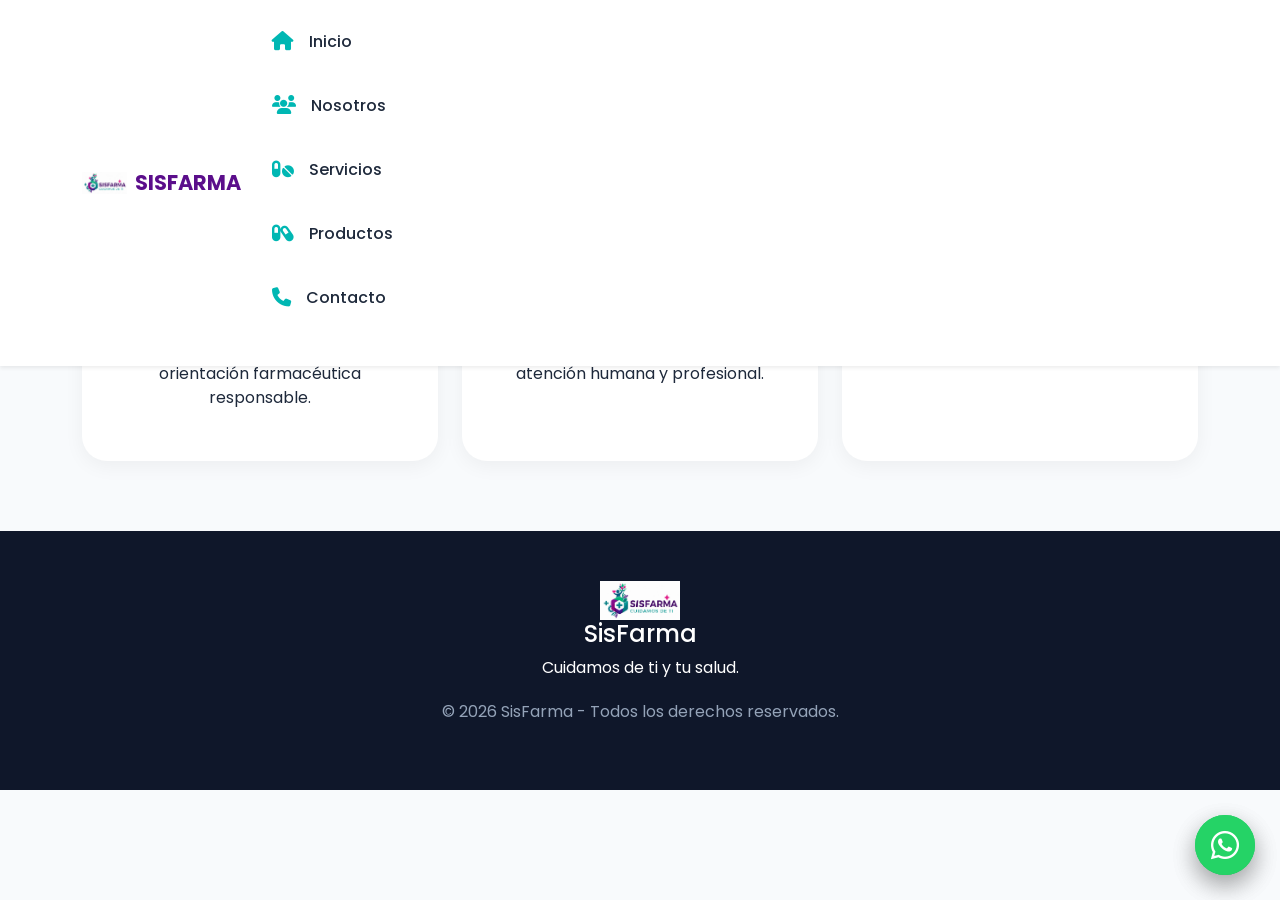
==== nosotros.html @ b2f4784a "cambio general" ====
<!DOCTYPE html>
<html lang="en">
<head>
    <meta charset="UTF-8">
    <meta name="viewport" content="width=device-width, initial-scale=1.0">

    <title>SisFarma | Cuidamos de ti</title>

    <!-- Bootstrap -->
    <link href="https://cdn.jsdelivr.net/npm/bootstrap@5.3.3/dist/css/bootstrap.min.css" rel="stylesheet">

    <!-- Font Awesome -->
    <link rel="stylesheet"
    href="https://cdnjs.cloudflare.com/ajax/libs/font-awesome/6.5.2/css/all.min.css">

    <!-- AOS -->
    <link href="https://unpkg.com/aos@2.3.4/dist/aos.css" rel="stylesheet">

    <!-- Google Fonts -->
    <link href="https://fonts.googleapis.com/css2?family=Poppins:wght@300;400;500;600;700&display=swap" rel="stylesheet">

    <!-- CSS -->
    <link rel="stylesheet" href="css/style.css">
</head>

<body>

    <!-- NAVBAR -->
<div id="navbar"></div>
    

  <!-- NOSOTROS -->
    <section id="nosotros"
             class="section-padding">

        <div class="container">

            <div class="section-title text-center">

                <h2>Nosotros</h2>

                <p>
                    Comprometidos con la salud y bienestar de nuestros pacientes.
                </p>

            </div>

            <div class="row g-4 mt-4">

                <!-- MISIÓN -->
                <div class="col-md-4">

                    <div class="info-card">

                        <i class="fas fa-heart"></i>

                        <h4>Misión</h4>

                        <p>
                            Brindar medicamentos seguros y orientación farmacéutica responsable.
                        </p>

                    </div>

                </div>

                <!-- VISIÓN -->
                <div class="col-md-4">

                    <div class="info-card">

                        <i class="fas fa-eye"></i>

                        <h4>Visión</h4>

                        <p>
                            Ser una farmacia reconocida por su atención humana y profesional.
                        </p>

                    </div>

                </div>

                <!-- VALORES -->
                <div class="col-md-4">

                    <div class="info-card">

                        <i class="fas fa-handshake"></i>

                        <h4>Valores</h4>

                        <p>
                            Salud, Integridad y Servicio.
                        </p>

                    </div>

                </div>

            </div>

        </div>

    </section>


  <!-- FOOTER -->
   <div id="footer"></div>
        <!-- WHATSAPP FLOTANTE -->
    <a href="https://wa.me/51987742986"
       class="whatsapp-float"
       target="_blank">

        <i class="fab fa-whatsapp"></i>

    </a>


    <!-- Bootstrap -->
    <script src="https://cdn.jsdelivr.net/npm/bootstrap@5.3.3/dist/js/bootstrap.bundle.min.js"></script>
    <script src="js/cel.js"></script>
    <script>

async function loadComponents(){

    const navbar = await fetch("components/navbar.html");
    const navbarData = await navbar.text();

    document.getElementById("navbar").innerHTML = navbarData;

    const footer = await fetch("components/footer.html");
    const footerData = await footer.text();

    document.getElementById("footer").innerHTML = footerData;
}

loadComponents();

</script>
     <!-- AOS -->
    <script src="https://unpkg.com/aos@2.3.4/dist/aos.js"></script>

    <script>
        AOS.init({
            duration: 1000,
            once: true
        });
    </script> 
</body>
</html>
---- css/style.css ----
*{
    margin: 0;
    padding: 0;
    box-sizing: border-box;
}

:root{
    --primary: #5B0E8B;
    --secondary: #00B7B3;
    --accent: #E91E8F;
    --light: #F8FAFC;
    --dark: #1E293B;
}

body{
    font-family: 'Poppins', sans-serif;
    background: var(--light);
    color: var(--dark);
    overflow-x: hidden;
}

/* NAVBAR */
.offcanvas{
    border-top-right-radius: 25px;
    border-bottom-right-radius: 25px;
}
.navbar{
    padding: 15px 0;
}

.navbar .container{
    display: flex;
    justify-content: space-between;
    align-items: center;
}

.navbar-brand{
    display: flex;
    align-items: center;
}

.navbar-brand img{
    width: 45px;
    height: auto;
}

.brand-text{
    margin-left: 8px;
    font-size: 1.3rem;
    font-weight: 700;
    color: var(--primary);
}

.nav-link{
    color: var(--dark);
    font-weight: 500;
    margin: 0 10px;
}

.nav-link:hover{
    color: var(--accent);
}

.navbar-toggler{
    border: none;
}

.navbar-toggler:focus{
    box-shadow: none;
}

.navbar-toggler i{
    color: var(--primary);
    font-size: 1.5rem;
}


/* ===== CARRUSEL MODERNO ===== */

#heroCarousel{

    margin-top: 120px;
    padding: 0 20px;

}

.carousel-item{

    text-align: center;

}

.carousel-img{

    width: 100%;
    max-height: 500px;

    object-fit: cover;

    border-radius: 30px;

    box-shadow: 0 10px 30px rgba(0,0,0,0.15);

}

/* CONTENIDO */

.carousel-content{

    margin-top: 25px;
    margin-bottom: 50px;

}

.carousel-content h1{

    font-size: 3rem;
    font-weight: 700;

    color: var(--primary);

}

.carousel-content p{

    font-size: 1.1rem;

    color: #666;

    margin: 15px 0 25px;

}

/* BOTÓN */

.btn-main{

    background: var(--accent);

    color: white;

    border-radius: 50px;

    padding: 12px 30px;

    border: none;

    transition: 0.3s;

}

.btn-main:hover{

    transform: translateY(-3px);

}

/* RESPONSIVE */

@media(max-width:768px){

    #heroCarousel{

        margin-top: 100px;
        padding: 0 15px;

    }

    .carousel-img{

        max-height: 250px;

        border-radius: 20px;

    }

    .carousel-content h1{

        font-size: 1.8rem;

    }

    .carousel-content p{

        font-size: 0.95rem;

    }

}
@keyframes fadeUp{

    from{

        opacity: 0;
        transform: translateY(20px);

    }

    to{

        opacity: 1;
        transform: translateY(0);

    }
}
/* HERO */

.hero-section{
    background:
    linear-gradient(
        rgba(91, 14, 139, 0.75),
        rgba(0, 183, 179, 0.75)
    );
    background-size: cover;
    background-position: center;
    background-repeat: no-repeat;

    color: white;
    padding-top: 120px;

    min-height: 100vh;

    display: flex;
    align-items: center;
}

.hero-title{
    font-size: 2.8rem;
    font-weight: 700;
    line-height: 1.2;
    margin-bottom: 20px;
}

.hero-text{
    font-size: 1.1rem;
    margin-bottom: 30px;
}

.hero-buttons{
    display: flex;
    flex-wrap: wrap;
    gap: 15px;
}

.hero-img{
    max-width: 90%;
}

/* BOTONES */

.btn-main{
    background: var(--accent);
    color: white;
    border: none;
    padding: 14px 28px;
    border-radius: 50px;
    font-weight: 600;
}

.btn-main:hover{
    background: white;
    color: var(--primary);
}

.btn-outline-custom{
    border: 2px solid white;
    color: white;
    padding: 14px 28px;
    border-radius: 50px;
    font-weight: 600;
}

.btn-outline-custom:hover{
    background: white;
    color: var(--primary);
}

/* SECCIONES */

.section-padding{
    padding: 70px 0;
}

.section-title h2{
    font-size: 2.5rem;
    font-weight: 700;
    color: var(--primary);
}

.section-title p{
    color: #64748B;
}

/* UBICACIÓN */

.location-section{
    margin-top: 50px;
}

.location-card{
    background: white;
    padding: 40px;
    border-radius: 25px;
    text-align: center;
    box-shadow: 0 10px 30px rgba(0,0,0,0.08);
}

.location-card i{
    font-size: 3rem;
    color: var(--accent);
    margin-bottom: 15px;
}

/* CARDS */

.info-card,
.service-card,
.product-card{
    background: white;
    padding: 35px;
    border-radius: 25px;
    text-align: center;
    height: 100%;
    transition: 0.4s;
    box-shadow: 0 5px 20px rgba(0,0,0,0.05);
}

.info-card:hover,
.service-card:hover,
.product-card:hover{
    transform: translateY(-10px);
}

.info-card i,
.service-card i,
.product-card i{
    font-size: 3rem;
    color: var(--secondary);
    margin-bottom: 20px;
}

.services-section{
    background: #EEF7F7;
}
/* OFFCANVAS */

.offcanvas{
    width: 280px;
    background: white;
}

.offcanvas-header{
    border-bottom: 1px solid #eee;
    padding: 20px;
}

.offcanvas-title{
    color: var(--primary);
    font-weight: 700;
}

.mobile-menu{
    list-style: none;
    padding: 0;
}

.mobile-menu li{
    margin-bottom: 10px;
}

.mobile-menu a{
    display: flex;
    align-items: center;
    gap: 15px;

    padding: 15px;
    border-radius: 15px;

    text-decoration: none;

    color: var(--dark);
    font-weight: 500;

    transition: 0.3s;
}

.mobile-menu a:hover{
    background: #F3F4F6;
    color: var(--accent);
}

.mobile-menu i{
    font-size: 1.2rem;
    color: var(--secondary);
}
/* PRODUCTOS */

.available{
    display: inline-block;
    background: #D1FAE5;
    color: #047857;
    padding: 8px 15px;
    border-radius: 50px;
    margin-top: 10px;
    font-size: 0.9rem;
    font-weight: 600;
}

/* CONTACTO */

.contact-info{
    background: white;
    padding: 40px;
    border-radius: 25px;
    box-shadow: 0 10px 30px rgba(0,0,0,0.08);
}

.contact-info h4{
    color: var(--primary);
    margin-bottom: 20px;
}

.contact-info i{
    color: var(--accent);
    margin-right: 10px;
}

/* FOOTER */

.footer{
    background: #0F172A;
    color: white;
    padding: 50px 0;
}

.copy{
    color: #94A3B8;
    margin-top: 20px;
}

/* WHATSAPP */

.whatsapp-float{
    position: fixed;
    width: 60px;
    height: 60px;
    bottom: 25px;
    right: 25px;
    background: #25D366;
    color: white;
    border-radius: 50%;
    display: flex;
    justify-content: center;
    align-items: center;
    font-size: 2rem;
    text-decoration: none;
    z-index: 999;
    box-shadow: 0 10px 25px rgba(0,0,0,0.2);
}

.whatsapp-float:hover{
    transform: scale(1.1);
    color: white;
}

/* RESPONSIVE */

@media(max-width:991px){

    .hero-section{
        text-align: center;
    }

    .hero-title{
        font-size: 2rem;
    }

    .hero-buttons{
        justify-content: center;
    }

    .hero-img{
        margin-top: 40px;
    }
}

@media(max-width:768px){

    .brand-text{
        display: none;
    }

    .hero-title{
        font-size: 1.9rem;
    }

    .btn-main,
    .btn-outline-custom{
        width: 100%;
    }

    .contact-info{
        margin-bottom: 30px;
    }
  
}
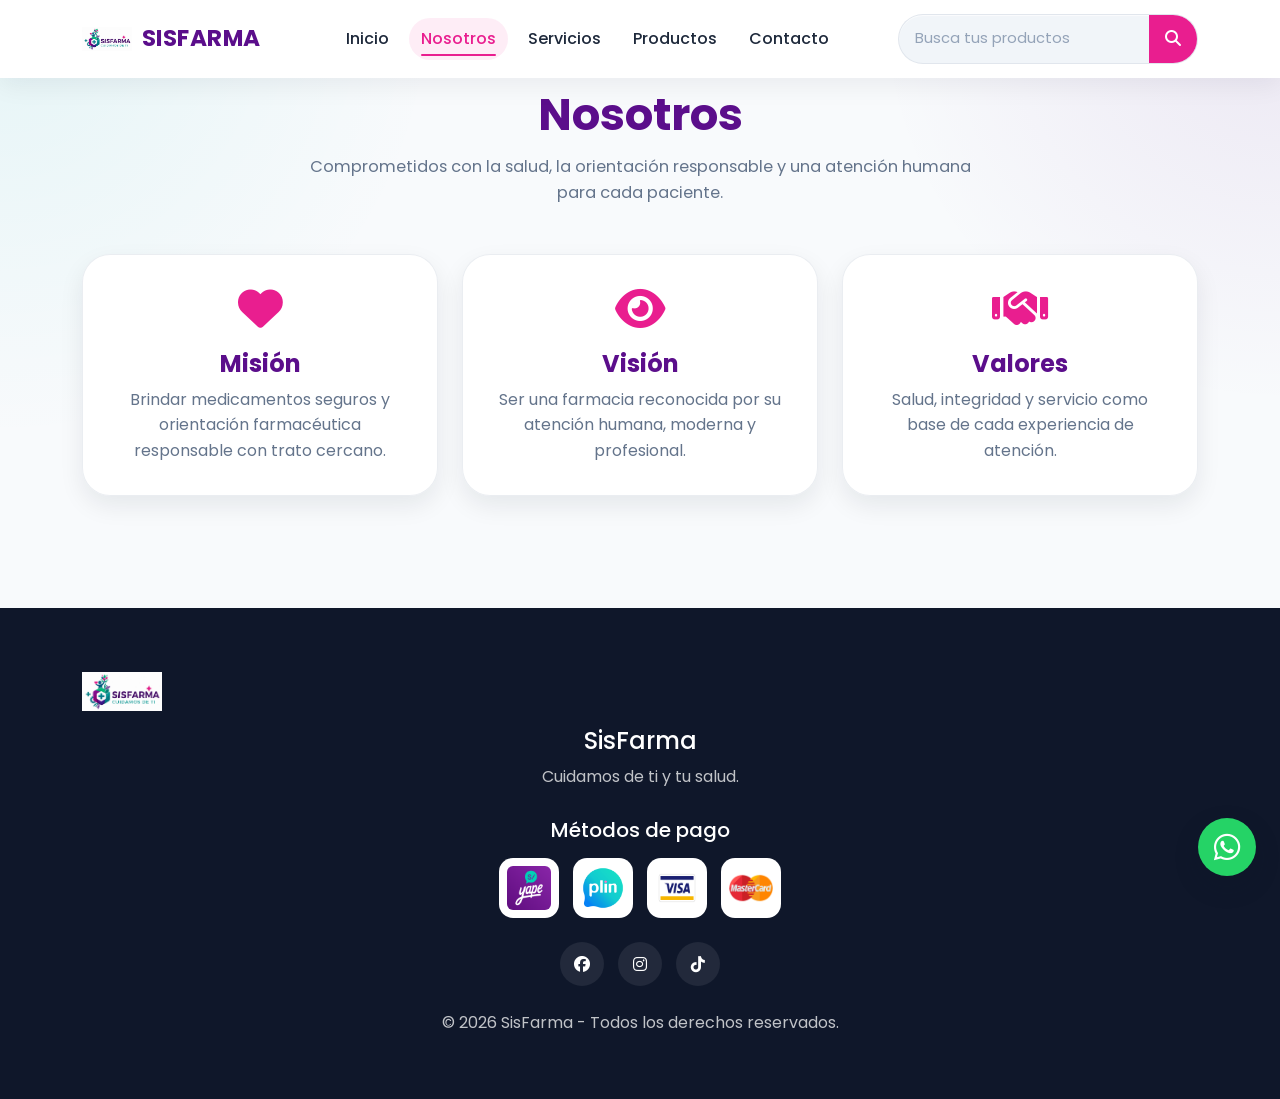
==== commit ccbeaff2: "cambios genererales" ====
--- a/nosotros.html
+++ b/nosotros.html
@@ -1,151 +1,74 @@
 <!DOCTYPE html>
-<html lang="en">
+<html lang="es">
+
 <head>
     <meta charset="UTF-8">
     <meta name="viewport" content="width=device-width, initial-scale=1.0">
+    <meta name="description" content="Conoce la misión, visión y valores de SisFarma y nuestro compromiso con la salud y el bienestar.">
+    <title>SisFarma | Nosotros</title>
 
-    <title>SisFarma | Cuidamos de ti</title>
-
-    <!-- Bootstrap -->
     <link href="https://cdn.jsdelivr.net/npm/bootstrap@5.3.3/dist/css/bootstrap.min.css" rel="stylesheet">
-
-    <!-- Font Awesome -->
-    <link rel="stylesheet"
-    href="https://cdnjs.cloudflare.com/ajax/libs/font-awesome/6.5.2/css/all.min.css">
-
-    <!-- AOS -->
+    <link rel="stylesheet" href="https://cdnjs.cloudflare.com/ajax/libs/font-awesome/6.5.2/css/all.min.css">
     <link href="https://unpkg.com/aos@2.3.4/dist/aos.css" rel="stylesheet">
-
-    <!-- Google Fonts -->
     <link href="https://fonts.googleapis.com/css2?family=Poppins:wght@300;400;500;600;700&display=swap" rel="stylesheet">
-
-    <!-- CSS -->
     <link rel="stylesheet" href="css/style.css">
 </head>
 
 <body>
+    <div id="navbar"></div>
 
-    <!-- NAVBAR -->
-<div id="navbar"></div>
-    
+    <main>
+        <section id="nosotros" class="section-padding">
+            <div class="container">
+                <div class="section-title text-center" data-aos="fade-up">
+                    <h2>Nosotros</h2>
+                    <p>Comprometidos con la salud, la orientación responsable y una atención humana para cada paciente.</p>
+                </div>
 
-  <!-- NOSOTROS -->
-    <section id="nosotros"
-             class="section-padding">
-
-        <div class="container">
-
-            <div class="section-title text-center">
-
-                <h2>Nosotros</h2>
-
-                <p>
-                    Comprometidos con la salud y bienestar de nuestros pacientes.
-                </p>
-
-            </div>
-
-            <div class="row g-4 mt-4">
-
-                <!-- MISIÓN -->
-                <div class="col-md-4">
-
-                    <div class="info-card">
-
-                        <i class="fas fa-heart"></i>
-
-                        <h4>Misión</h4>
-
-                        <p>
-                            Brindar medicamentos seguros y orientación farmacéutica responsable.
-                        </p>
-
+                <div class="row g-4 mt-4">
+                    <div class="col-md-4" data-aos="zoom-in">
+                        <div class="info-card">
+                            <i class="fas fa-heart"></i>
+                            <h4>Misión</h4>
+                            <p>Brindar medicamentos seguros y orientación farmacéutica responsable con trato cercano.</p>
+                        </div>
                     </div>
 
-                </div>
-
-                <!-- VISIÓN -->
-                <div class="col-md-4">
-
-                    <div class="info-card">
-
-                        <i class="fas fa-eye"></i>
-
-                        <h4>Visión</h4>
-
-                        <p>
-                            Ser una farmacia reconocida por su atención humana y profesional.
-                        </p>
-
+                    <div class="col-md-4" data-aos="zoom-in" data-aos-delay="100">
+                        <div class="info-card">
+                            <i class="fas fa-eye"></i>
+                            <h4>Visión</h4>
+                            <p>Ser una farmacia reconocida por su atención humana, moderna y profesional.</p>
+                        </div>
                     </div>
 
+                    <div class="col-md-4" data-aos="zoom-in" data-aos-delay="200">
+                        <div class="info-card">
+                            <i class="fas fa-handshake"></i>
+                            <h4>Valores</h4>
+                            <p>Salud, integridad y servicio como base de cada experiencia de atención.</p>
+                        </div>
+                    </div>
                 </div>
+            </div>
+        </section>
+    </main>
 
-                <!-- VALORES -->
-                <div class="col-md-4">
+    <div id="footer"></div>
 
-                    <div class="info-card">
-
-                        <i class="fas fa-handshake"></i>
-
-                        <h4>Valores</h4>
-
-                        <p>
-                            Salud, Integridad y Servicio.
-                        </p>
-
-                    </div>
-
-                </div>
-
-            </div>
-
-        </div>
-
-    </section>
-
-
-  <!-- FOOTER -->
-   <div id="footer"></div>
-        <!-- WHATSAPP FLOTANTE -->
-    <a href="https://wa.me/51987742986"
-       class="whatsapp-float"
-       target="_blank">
-
+    <a href="https://wa.me/51987742986" class="whatsapp-float" target="_blank" rel="noopener noreferrer" aria-label="Contactar por WhatsApp">
         <i class="fab fa-whatsapp"></i>
-
     </a>
 
-
-    <!-- Bootstrap -->
     <script src="https://cdn.jsdelivr.net/npm/bootstrap@5.3.3/dist/js/bootstrap.bundle.min.js"></script>
     <script src="js/cel.js"></script>
-    <script>
-
-async function loadComponents(){
-
-    const navbar = await fetch("components/navbar.html");
-    const navbarData = await navbar.text();
-
-    document.getElementById("navbar").innerHTML = navbarData;
-
-    const footer = await fetch("components/footer.html");
-    const footerData = await footer.text();
-
-    document.getElementById("footer").innerHTML = footerData;
-}
-
-loadComponents();
-
-</script>
-     <!-- AOS -->
     <script src="https://unpkg.com/aos@2.3.4/dist/aos.js"></script>
-
     <script>
         AOS.init({
-            duration: 1000,
+            duration: 900,
             once: true
         });
-    </script> 
+    </script>
 </body>
-</html>+
+</html>
--- a/css/style.css
+++ b/css/style.css
@@ -1,506 +1,1009 @@
-*{
-    margin: 0;
-    padding: 0;
-    box-sizing: border-box;
-}
-
-:root{
-    --primary: #5B0E8B;
-    --secondary: #00B7B3;
-    --accent: #E91E8F;
-    --light: #F8FAFC;
-    --dark: #1E293B;
-}
-
-body{
-    font-family: 'Poppins', sans-serif;
-    background: var(--light);
-    color: var(--dark);
-    overflow-x: hidden;
-}
-
-/* NAVBAR */
-.offcanvas{
-    border-top-right-radius: 25px;
-    border-bottom-right-radius: 25px;
-}
-.navbar{
-    padding: 15px 0;
-}
-
-.navbar .container{
-    display: flex;
-    justify-content: space-between;
-    align-items: center;
-}
-
-.navbar-brand{
-    display: flex;
-    align-items: center;
-}
-
-.navbar-brand img{
-    width: 45px;
-    height: auto;
-}
-
-.brand-text{
-    margin-left: 8px;
-    font-size: 1.3rem;
-    font-weight: 700;
-    color: var(--primary);
-}
-
-.nav-link{
-    color: var(--dark);
-    font-weight: 500;
-    margin: 0 10px;
-}
-
-.nav-link:hover{
-    color: var(--accent);
-}
-
-.navbar-toggler{
-    border: none;
-}
-
-.navbar-toggler:focus{
-    box-shadow: none;
-}
-
-.navbar-toggler i{
-    color: var(--primary);
-    font-size: 1.5rem;
-}
-
-
-/* ===== CARRUSEL MODERNO ===== */
-
-#heroCarousel{
-
-    margin-top: 120px;
-    padding: 0 20px;
-
-}
-
-.carousel-item{
-
-    text-align: center;
-
-}
-
-.carousel-img{
-
-    width: 100%;
-    max-height: 500px;
-
-    object-fit: cover;
-
-    border-radius: 30px;
-
-    box-shadow: 0 10px 30px rgba(0,0,0,0.15);
-
-}
-
-/* CONTENIDO */
-
-.carousel-content{
-
-    margin-top: 25px;
-    margin-bottom: 50px;
-
-}
-
-.carousel-content h1{
-
-    font-size: 3rem;
-    font-weight: 700;
-
-    color: var(--primary);
-
-}
-
-.carousel-content p{
-
-    font-size: 1.1rem;
-
-    color: #666;
-
-    margin: 15px 0 25px;
-
-}
-
-/* BOTÓN */
-
-.btn-main{
-
-    background: var(--accent);
-
-    color: white;
-
-    border-radius: 50px;
-
-    padding: 12px 30px;
-
-    border: none;
-
-    transition: 0.3s;
-
-}
-
-.btn-main:hover{
-
-    transform: translateY(-3px);
-
-}
-
-/* RESPONSIVE */
-
-@media(max-width:768px){
-
-    #heroCarousel{
-
-        margin-top: 100px;
-        padding: 0 15px;
-
-    }
-
-    .carousel-img{
-
-        max-height: 250px;
-
-        border-radius: 20px;
-
-    }
-
-    .carousel-content h1{
-
-        font-size: 1.8rem;
-
-    }
-
-    .carousel-content p{
-
-        font-size: 0.95rem;
-
-    }
-
-}
-@keyframes fadeUp{
-
-    from{
-
-        opacity: 0;
-        transform: translateY(20px);
-
-    }
-
-    to{
-
-        opacity: 1;
-        transform: translateY(0);
-
-    }
-}
-/* HERO */
-
-.hero-section{
-    background:
-    linear-gradient(
-        rgba(91, 14, 139, 0.75),
-        rgba(0, 183, 179, 0.75)
-    );
-    background-size: cover;
-    background-position: center;
-    background-repeat: no-repeat;
-
-    color: white;
-    padding-top: 120px;
-
-    min-height: 100vh;
-
-    display: flex;
-    align-items: center;
-}
-
-.hero-title{
-    font-size: 2.8rem;
-    font-weight: 700;
-    line-height: 1.2;
-    margin-bottom: 20px;
-}
-
-.hero-text{
-    font-size: 1.1rem;
-    margin-bottom: 30px;
-}
-
-.hero-buttons{
-    display: flex;
-    flex-wrap: wrap;
-    gap: 15px;
-}
-
-.hero-img{
-    max-width: 90%;
-}
-
-/* BOTONES */
-
-.btn-main{
-    background: var(--accent);
-    color: white;
-    border: none;
-    padding: 14px 28px;
-    border-radius: 50px;
-    font-weight: 600;
-}
-
-.btn-main:hover{
-    background: white;
-    color: var(--primary);
-}
-
-.btn-outline-custom{
-    border: 2px solid white;
-    color: white;
-    padding: 14px 28px;
-    border-radius: 50px;
-    font-weight: 600;
-}
-
-.btn-outline-custom:hover{
-    background: white;
-    color: var(--primary);
-}
-
-/* SECCIONES */
-
-.section-padding{
-    padding: 70px 0;
-}
-
-.section-title h2{
-    font-size: 2.5rem;
-    font-weight: 700;
-    color: var(--primary);
-}
-
-.section-title p{
-    color: #64748B;
-}
-
-/* UBICACIÓN */
-
-.location-section{
-    margin-top: 50px;
-}
-
-.location-card{
-    background: white;
-    padding: 40px;
-    border-radius: 25px;
-    text-align: center;
-    box-shadow: 0 10px 30px rgba(0,0,0,0.08);
-}
-
-.location-card i{
-    font-size: 3rem;
-    color: var(--accent);
-    margin-bottom: 15px;
-}
-
-/* CARDS */
-
+* {
+  margin: 0;
+  padding: 0;
+  box-sizing: border-box;
+}
+
+:root {
+  --primary: #5b0e8b;
+  --secondary: #00b7b3;
+  --accent: #e91e8f;
+  --light: #f8fafc;
+  --dark: #1e293b;
+  --white: #ffffff;
+  --muted: #64748b;
+  --border-soft: rgba(148, 163, 184, 0.2);
+  --shadow-sm: 0 10px 24px rgba(15, 23, 42, 0.08);
+  --shadow-md: 0 16px 40px rgba(15, 23, 42, 0.12);
+  --shadow-accent: 0 18px 38px rgba(233, 30, 143, 0.18);
+  --radius-lg: 28px;
+  --radius-md: 22px;
+  --radius-sm: 16px;
+}
+
+html {
+  scroll-behavior: smooth;
+}
+
+body {
+  font-family: "Poppins", sans-serif;
+  background:
+    radial-gradient(circle at top left, rgba(0, 183, 179, 0.08), transparent 26%),
+    radial-gradient(circle at top right, rgba(91, 14, 139, 0.08), transparent 24%),
+    var(--light);
+  color: var(--dark);
+  line-height: 1.6;
+  overflow-x: hidden;
+}
+
+img {
+  max-width: 100%;
+  display: block;
+}
+
+a {
+  text-decoration: none;
+}
+
+button,
+input,
+textarea,
+select {
+  font: inherit;
+}
+
+button:focus-visible,
+a:focus-visible,
+input:focus-visible {
+  outline: 3px solid rgba(0, 183, 179, 0.35);
+  outline-offset: 3px;
+}
+
+.section-padding {
+  padding: 88px 0;
+}
+
+.section-title {
+  max-width: 680px;
+  margin: 0 auto;
+}
+
+.section-title h2 {
+  font-size: clamp(2rem, 4vw, 2.8rem);
+  font-weight: 700;
+  color: var(--primary);
+  margin-bottom: 12px;
+}
+
+.section-title p {
+  color: var(--muted);
+  font-size: 1.02rem;
+}
+
+.bg-light {
+  background: rgba(255, 255, 255, 0.7) !important;
+}
+
+/* Loader */
+
+#loader {
+  position: fixed;
+  inset: 0;
+  background: var(--white);
+  z-index: 99999;
+  display: flex;
+  justify-content: center;
+  align-items: center;
+  transition: opacity 0.5s ease;
+}
+
+.loader-content {
+  text-align: center;
+}
+
+.loader-content img {
+  width: 120px;
+  animation: pulse 1.5s infinite;
+}
+
+.loader-content h3 {
+  margin-top: 20px;
+  color: var(--primary);
+  font-size: 1.15rem;
+}
+
+@keyframes pulse {
+  0% {
+    transform: scale(1);
+  }
+
+  50% {
+    transform: scale(1.08);
+  }
+
+  100% {
+    transform: scale(1);
+  }
+}
+
+/* Navbar */
+
+.navbar {
+  padding: 14px 0;
+  background: rgba(255, 255, 255, 0.95);
+  backdrop-filter: blur(10px);
+  box-shadow: 0 8px 24px rgba(15, 23, 42, 0.06) !important;
+}
+
+.navbar .container {
+  display: flex;
+  align-items: center;
+  justify-content: space-between;
+  gap: 18px;
+}
+
+.navbar-brand {
+  display: flex;
+  align-items: center;
+  gap: 10px;
+}
+
+.navbar-brand img {
+  width: 50px;
+  height: auto;
+}
+
+.brand-text {
+  font-size: 1.45rem;
+  font-weight: 700;
+  color: var(--primary);
+  letter-spacing: 0.02em;
+}
+
+.navbar-nav {
+  display: flex;
+  align-items: center;
+  gap: 8px;
+}
+
+.nav-link {
+  color: var(--dark) !important;
+  font-weight: 500;
+  position: relative;
+  padding: 8px 12px !important;
+  border-radius: 999px;
+  transition: color 0.25s ease, background-color 0.25s ease, transform 0.25s ease;
+}
+
+.nav-link:hover,
+.nav-link.is-active {
+  color: var(--accent) !important;
+  background: rgba(233, 30, 143, 0.08);
+}
+
+.nav-link::after {
+  content: "";
+  position: absolute;
+  left: 12px;
+  right: 12px;
+  bottom: 4px;
+  height: 2px;
+  border-radius: 999px;
+  background: var(--accent);
+  transform: scaleX(0);
+  transform-origin: center;
+  transition: transform 0.25s ease;
+}
+
+.nav-link:hover::after,
+.nav-link.is-active::after {
+  transform: scaleX(1);
+}
+
+.search-navbar {
+  display: flex;
+  align-items: center;
+  background: #f1f5f9;
+  border: 1px solid rgba(148, 163, 184, 0.18);
+  border-radius: 999px;
+  overflow: hidden;
+  margin-left: auto;
+  width: min(100%, 300px);
+  box-shadow: inset 0 1px 1px rgba(255, 255, 255, 0.7);
+}
+
+.search-navbar-mobile {
+  width: 100%;
+  max-width: 100%;
+  margin: 0 0 20px;
+}
+
+.search-navbar input {
+  border: none;
+  background: transparent;
+  padding: 11px 16px;
+  width: 100%;
+  outline: none;
+  font-size: 0.92rem;
+  color: var(--dark);
+}
+
+.search-navbar input::placeholder {
+  color: #94a3b8;
+}
+
+.search-navbar button {
+  border: none;
+  background: var(--accent);
+  color: var(--white);
+  padding: 11px 16px;
+  cursor: pointer;
+  transition: filter 0.25s ease;
+}
+
+.search-navbar button:hover {
+  filter: brightness(0.95);
+}
+
+.navbar-toggler {
+  border: none;
+  font-size: 28px;
+  padding: 4px 6px;
+}
+
+.navbar-toggler:focus {
+  box-shadow: none;
+}
+
+.navbar-toggler i {
+  color: var(--primary);
+}
+
+.offcanvas {
+  width: 290px;
+  border-top-right-radius: var(--radius-md);
+  border-bottom-right-radius: var(--radius-md);
+  border: none;
+}
+
+.offcanvas-header {
+  border-bottom: 1px solid rgba(148, 163, 184, 0.18);
+  padding: 20px;
+}
+
+.offcanvas-body {
+  padding: 20px;
+}
+
+.offcanvas-title {
+  color: var(--primary);
+  font-weight: 700;
+}
+
+.mobile-menu {
+  list-style: none;
+  padding: 0;
+  margin: 0;
+}
+
+.mobile-menu li + li {
+  margin-top: 10px;
+}
+
+.mobile-menu a {
+  display: flex;
+  align-items: center;
+  gap: 14px;
+  padding: 14px 16px;
+  border-radius: var(--radius-sm);
+  color: var(--dark);
+  font-weight: 500;
+  transition: transform 0.25s ease, background-color 0.25s ease, color 0.25s ease;
+}
+
+.mobile-menu a:hover,
+.mobile-menu a.is-active {
+  background: rgba(233, 30, 143, 0.08);
+  color: var(--accent);
+  transform: translateX(4px);
+}
+
+.mobile-menu i {
+  color: var(--secondary);
+  font-size: 20px;
+}
+
+/* Buttons */
+
+.btn-main,
+.btn-outline-custom {
+  display: inline-flex;
+  align-items: center;
+  justify-content: center;
+  gap: 10px;
+  min-height: 52px;
+  padding: 14px 30px;
+  border-radius: 999px;
+  font-weight: 600;
+  transition: transform 0.25s ease, box-shadow 0.25s ease, background-color 0.25s ease, color 0.25s ease;
+}
+
+.btn-main {
+  background: var(--accent);
+  color: var(--white);
+  border: none;
+  box-shadow: 0 12px 26px rgba(233, 30, 143, 0.28);
+}
+
+.btn-main:hover {
+  transform: translateY(-2px);
+  color: var(--white);
+  box-shadow: 0 16px 30px rgba(233, 30, 143, 0.32);
+}
+
+.btn-outline-custom {
+  border: 2px solid var(--white);
+  color: var(--white);
+}
+
+.btn-outline-custom:hover {
+  background: var(--white);
+  color: var(--primary);
+}
+
+/* Hero / Carousel */
+
+#heroCarousel {
+  margin-top: 116px;
+  padding: 0 20px;
+}
+
+.carousel-item {
+  text-align: center;
+}
+
+.carousel-img {
+  width: 100%;
+  min-height: 360px;
+  max-height: 540px;
+  object-fit: cover;
+  border-radius: 34px;
+  box-shadow: var(--shadow-md);
+}
+
+.carousel-content {
+  max-width: 760px;
+  margin: 28px auto 54px;
+  padding: 0 16px;
+}
+
+.carousel-content h1 {
+  font-size: clamp(2rem, 5vw, 3.25rem);
+  font-weight: 700;
+  color: var(--primary);
+  line-height: 1.15;
+  margin-bottom: 14px;
+}
+
+.carousel-content p {
+  font-size: 1.05rem;
+  color: var(--muted);
+  margin: 0 auto;
+}
+
+.carousel-indicators [data-bs-target] {
+  width: 12px;
+  height: 12px;
+  border-radius: 50%;
+  margin: 0 6px;
+}
+
+.carousel-control-prev,
+.carousel-control-next {
+  width: 8%;
+}
+
+/* Sections */
+
+.promo-section {
+  background: rgba(255, 255, 255, 0.72);
+}
+
+.services-section {
+  background: rgba(255, 255, 255, 0.55);
+}
+
+.stats-section,
+.cta-box {
+  background: linear-gradient(135deg, var(--primary), var(--secondary));
+}
+
+.stats-section {
+  padding: 84px 0;
+  color: var(--white);
+}
+
+.stats-section h2 {
+  font-size: clamp(2rem, 5vw, 3rem);
+  font-weight: 700;
+  margin-bottom: 8px;
+}
+
+.stats-section p {
+  margin-bottom: 0;
+  color: rgba(255, 255, 255, 0.88);
+}
+
+.location-section {
+  margin-top: 24px;
+}
+
+.location-card,
+.contact-info,
+.promo-card,
 .info-card,
 .service-card,
-.product-card{
-    background: white;
-    padding: 35px;
-    border-radius: 25px;
-    text-align: center;
-    height: 100%;
-    transition: 0.4s;
-    box-shadow: 0 5px 20px rgba(0,0,0,0.05);
-}
-
+.product-card {
+  background: rgba(255, 255, 255, 0.94);
+  border: 1px solid var(--border-soft);
+  border-radius: var(--radius-lg);
+  box-shadow: var(--shadow-sm);
+}
+
+.promo-card,
+.info-card,
+.service-card,
+.product-card {
+  padding: 32px 28px;
+  text-align: center;
+  height: 100%;
+  transition: transform 0.3s ease, box-shadow 0.3s ease, border-color 0.3s ease;
+}
+
+.promo-card:hover,
 .info-card:hover,
 .service-card:hover,
-.product-card:hover{
-    transform: translateY(-10px);
-}
-
+.product-card:hover {
+  transform: translateY(-8px);
+  box-shadow: var(--shadow-accent);
+  border-color: rgba(233, 30, 143, 0.18);
+}
+
+.promo-card i,
 .info-card i,
 .service-card i,
-.product-card i{
-    font-size: 3rem;
-    color: var(--secondary);
-    margin-bottom: 20px;
-}
-
-.services-section{
-    background: #EEF7F7;
-}
-/* OFFCANVAS */
-
-.offcanvas{
-    width: 280px;
-    background: white;
-}
-
-.offcanvas-header{
-    border-bottom: 1px solid #eee;
-    padding: 20px;
-}
-
-.offcanvas-title{
-    color: var(--primary);
-    font-weight: 700;
-}
-
-.mobile-menu{
-    list-style: none;
-    padding: 0;
-}
-
-.mobile-menu li{
-    margin-bottom: 10px;
-}
-
-.mobile-menu a{
-    display: flex;
-    align-items: center;
-    gap: 15px;
-
-    padding: 15px;
-    border-radius: 15px;
-
-    text-decoration: none;
-
-    color: var(--dark);
-    font-weight: 500;
-
-    transition: 0.3s;
-}
-
-.mobile-menu a:hover{
-    background: #F3F4F6;
-    color: var(--accent);
-}
-
-.mobile-menu i{
-    font-size: 1.2rem;
-    color: var(--secondary);
-}
-/* PRODUCTOS */
-
-.available{
-    display: inline-block;
-    background: #D1FAE5;
-    color: #047857;
-    padding: 8px 15px;
-    border-radius: 50px;
-    margin-top: 10px;
+.product-card i,
+.location-card i {
+  font-size: 2.8rem;
+  color: var(--accent);
+  margin-bottom: 18px;
+}
+
+.promo-card h4,
+.info-card h4,
+.service-card h4,
+.location-card h3,
+.contact-info h4 {
+  color: var(--primary);
+  font-weight: 700;
+}
+
+.promo-card p,
+.info-card p,
+.service-card p,
+.location-card p,
+.contact-info p {
+  color: var(--muted);
+  margin-bottom: 0;
+}
+
+.location-card {
+  padding: 42px 36px;
+  text-align: center;
+}
+
+.service-preview-card {
+  background: rgba(255, 255, 255, 0.94);
+  border: 1px solid var(--border-soft);
+  border-radius: var(--radius-lg);
+  padding: 18px;
+  box-shadow: var(--shadow-sm);
+  transition: transform 0.3s ease, box-shadow 0.3s ease;
+  height: 100%;
+}
+
+.service-preview-card:hover {
+  transform: translateY(-8px);
+  box-shadow: var(--shadow-accent);
+}
+
+.service-preview-card img {
+  width: 100%;
+  height: 250px;
+  object-fit: cover;
+  border-radius: 22px;
+  margin-bottom: 18px;
+}
+
+.service-preview-card h4 {
+  color: var(--primary);
+  font-size: 1.15rem;
+  font-weight: 600;
+  margin-bottom: 0;
+}
+
+.product-card img {
+  margin-inline: auto;
+}
+
+.price {
+  font-size: 1.5rem;
+  font-weight: 700;
+  color: var(--accent);
+}
+
+.available {
+  display: inline-flex;
+  align-items: center;
+  gap: 8px;
+  background: #d1fae5;
+  color: #047857;
+  padding: 8px 15px;
+  border-radius: 999px;
+  margin-top: 12px;
+  font-size: 0.9rem;
+  font-weight: 600;
+}
+
+.contact-info {
+  padding: 40px 34px;
+}
+
+.contact-info p + p {
+  margin-top: 14px;
+}
+
+.contact-info i {
+  color: var(--accent);
+  margin-right: 10px;
+}
+
+.cta-section {
+  padding: 88px 0;
+}
+
+.cta-box {
+  padding: 62px 28px;
+  border-radius: 34px;
+  text-align: center;
+  color: var(--white);
+  box-shadow: var(--shadow-md);
+}
+
+.cta-box h2 {
+  font-size: clamp(2rem, 4vw, 2.8rem);
+  margin-bottom: 14px;
+}
+
+.cta-box p {
+  margin-bottom: 26px;
+  color: rgba(255, 255, 255, 0.9);
+}
+
+/* Footer */
+
+.footer {
+  background: #0f172a;
+  color: var(--white);
+  padding: 64px 0 48px;
+  margin-top: 24px;
+}
+
+.footer h4 {
+  margin-top: 16px;
+  margin-bottom: 8px;
+}
+
+.footer p {
+  color: rgba(255, 255, 255, 0.74);
+}
+
+.payments {
+  margin-top: 28px;
+}
+
+.payments h5 {
+  color: var(--white);
+  margin-bottom: 16px;
+}
+
+.payment-icons {
+  display: flex;
+  justify-content: center;
+  gap: 14px;
+  flex-wrap: wrap;
+}
+
+.payment-icons img {
+  width: 60px;
+  background: var(--white);
+  padding: 8px;
+  border-radius: 14px;
+  transition: transform 0.25s ease;
+}
+
+.payment-icons img:hover {
+  transform: translateY(-4px);
+}
+
+.socials {
+  display: flex;
+  justify-content: center;
+  gap: 14px;
+  margin-top: 24px;
+}
+
+.socials a {
+  width: 44px;
+  height: 44px;
+  display: inline-flex;
+  align-items: center;
+  justify-content: center;
+  border-radius: 50%;
+  background: rgba(255, 255, 255, 0.08);
+  color: var(--white);
+  transition: transform 0.25s ease, background-color 0.25s ease;
+}
+
+.socials a:hover {
+  transform: translateY(-3px);
+  background: rgba(233, 30, 143, 0.26);
+  color: var(--white);
+}
+
+.copy {
+  color: #94a3b8;
+  margin-top: 24px;
+}
+
+/* Floating actions */
+
+.whatsapp-float,
+#btnTop {
+  position: fixed;
+  width: 58px;
+  height: 58px;
+  right: 24px;
+  border-radius: 50%;
+  display: inline-flex;
+  justify-content: center;
+  align-items: center;
+  color: var(--white);
+  z-index: 999;
+  box-shadow: 0 10px 25px rgba(15, 23, 42, 0.22);
+  transition: transform 0.25s ease, opacity 0.25s ease, visibility 0.25s ease;
+}
+
+.whatsapp-float {
+  bottom: 24px;
+  background: #25d366;
+  font-size: 1.9rem;
+}
+
+.whatsapp-float:hover {
+  transform: scale(1.08);
+  color: var(--white);
+}
+
+#btnTop {
+  bottom: 96px;
+  border: none;
+  background: var(--accent);
+  font-size: 1.15rem;
+  opacity: 0;
+  visibility: hidden;
+  pointer-events: none;
+}
+
+#btnTop.is-visible {
+  opacity: 1;
+  visibility: visible;
+  pointer-events: auto;
+}
+
+/* Utilities / page helpers */
+
+.hero-section {
+  background: linear-gradient(rgba(91, 14, 139, 0.75), rgba(0, 183, 179, 0.75));
+  background-size: cover;
+  background-position: center;
+  background-repeat: no-repeat;
+  color: var(--white);
+  padding-top: 120px;
+  min-height: 100vh;
+  display: flex;
+  align-items: center;
+}
+
+.hero-title {
+  font-size: 2.8rem;
+  font-weight: 700;
+  line-height: 1.2;
+  margin-bottom: 20px;
+}
+
+.hero-text {
+  font-size: 1.1rem;
+  margin-bottom: 30px;
+}
+
+.hero-buttons {
+  display: flex;
+  flex-wrap: wrap;
+  gap: 15px;
+}
+
+.hero-img {
+  max-width: 90%;
+}
+
+.toast {
+  border-radius: 16px !important;
+  font-weight: 500;
+}
+
+@media (max-width: 991px) {
+  .navbar {
+    padding: 10px 0;
+  }
+
+  .navbar .container {
+    flex-wrap: nowrap;
+    gap: 10px;
+  }
+
+  .navbar-brand {
+    min-width: 0;
+    flex: 1 1 auto;
+  }
+
+  .navbar-brand img {
+    width: 44px;
+  }
+
+  .navbar-toggler {
+    flex: 0 0 auto;
+    margin-left: auto;
+    border-radius: 12px;
+  }
+
+  .offcanvas {
+    width: min(86vw, 320px);
+  }
+
+  .hero-section {
+    text-align: center;
+  }
+
+  .hero-title {
+    font-size: 2rem;
+  }
+
+  .hero-buttons {
+    justify-content: center;
+  }
+
+  .hero-img {
+    margin-top: 40px;
+  }
+}
+
+@media (max-width: 768px) {
+  .section-padding,
+  .cta-section {
+    padding: 72px 0;
+  }
+
+  .brand-text {
+    display: none;
+  }
+
+  .navbar {
+    padding: 8px 0;
+  }
+
+  .navbar-brand img {
+    width: 40px;
+  }
+
+  .navbar-toggler {
+    font-size: 24px;
+    padding: 6px 8px;
+  }
+
+  .search-navbar-mobile input {
     font-size: 0.9rem;
-    font-weight: 600;
-}
-
-/* CONTACTO */
-
-.contact-info{
-    background: white;
-    padding: 40px;
-    border-radius: 25px;
-    box-shadow: 0 10px 30px rgba(0,0,0,0.08);
-}
-
-.contact-info h4{
-    color: var(--primary);
-    margin-bottom: 20px;
-}
-
-.contact-info i{
-    color: var(--accent);
-    margin-right: 10px;
-}
-
-/* FOOTER */
-
-.footer{
-    background: #0F172A;
-    color: white;
-    padding: 50px 0;
-}
-
-.copy{
-    color: #94A3B8;
-    margin-top: 20px;
-}
-
-/* WHATSAPP */
-
-.whatsapp-float{
-    position: fixed;
-    width: 60px;
-    height: 60px;
-    bottom: 25px;
-    right: 25px;
-    background: #25D366;
-    color: white;
-    border-radius: 50%;
-    display: flex;
-    justify-content: center;
-    align-items: center;
-    font-size: 2rem;
-    text-decoration: none;
-    z-index: 999;
-    box-shadow: 0 10px 25px rgba(0,0,0,0.2);
-}
-
-.whatsapp-float:hover{
-    transform: scale(1.1);
-    color: white;
-}
-
-/* RESPONSIVE */
-
-@media(max-width:991px){
-
-    .hero-section{
-        text-align: center;
-    }
-
-    .hero-title{
-        font-size: 2rem;
-    }
-
-    .hero-buttons{
-        justify-content: center;
-    }
-
-    .hero-img{
-        margin-top: 40px;
-    }
-}
-
-@media(max-width:768px){
-
-    .brand-text{
-        display: none;
-    }
-
-    .hero-title{
-        font-size: 1.9rem;
-    }
-
-    .btn-main,
-    .btn-outline-custom{
-        width: 100%;
-    }
-
-    .contact-info{
-        margin-bottom: 30px;
-    }
-  
-}+  }
+
+  #heroCarousel {
+    margin-top: 100px;
+    padding: 0 14px;
+  }
+
+  .carousel-img {
+    min-height: 250px;
+    max-height: 280px;
+    border-radius: 24px;
+  }
+
+  .carousel-content {
+    margin: 20px auto 44px;
+  }
+
+  .carousel-content p,
+  .section-title p {
+    font-size: 0.96rem;
+  }
+
+  .btn-main,
+  .btn-outline-custom {
+    width: 100%;
+  }
+
+  .location-card,
+  .contact-info,
+  .promo-card,
+  .info-card,
+  .service-card,
+  .product-card,
+  .cta-box {
+    padding-inline: 22px;
+  }
+
+  .service-preview-card img {
+    height: 210px;
+  }
+
+  .contact-info {
+    margin-bottom: 30px;
+  }
+
+  .whatsapp-float,
+  #btnTop {
+    right: 18px;
+  }
+
+  .whatsapp-float {
+    width: 54px;
+    height: 54px;
+    bottom: 18px;
+  }
+
+  #btnTop {
+    width: 54px;
+    height: 54px;
+    bottom: 82px;
+  }
+}
+
+@media (max-width: 576px) {
+  .section-padding,
+  .cta-section {
+    padding: 60px 0;
+  }
+
+  .navbar .container {
+    padding-inline: 14px;
+  }
+
+  .navbar-brand img {
+    width: 36px;
+  }
+
+  .navbar-toggler {
+    font-size: 22px;
+    padding: 4px 6px;
+  }
+
+  .offcanvas {
+    width: 100%;
+    border-radius: 0;
+  }
+
+  .offcanvas-header,
+  .offcanvas-body {
+    padding: 16px;
+  }
+
+  .search-navbar-mobile input {
+    padding: 10px 14px;
+  }
+
+  .search-navbar-mobile button {
+    padding: 10px 14px;
+  }
+
+  #heroCarousel {
+    margin-top: 88px;
+    padding: 0 10px;
+  }
+
+  .carousel-img {
+    min-height: 210px;
+    max-height: 230px;
+    border-radius: 18px;
+  }
+
+  .carousel-content {
+    margin: 18px auto 34px;
+    padding: 0 8px;
+  }
+
+  .carousel-content h1 {
+    font-size: 1.7rem;
+  }
+
+  .section-title h2 {
+    font-size: 1.75rem;
+  }
+
+  .location-card,
+  .contact-info,
+  .promo-card,
+  .info-card,
+  .service-card,
+  .product-card,
+  .cta-box {
+    padding: 20px 18px;
+    border-radius: 22px;
+  }
+
+  .service-preview-card {
+    padding: 14px;
+    border-radius: 22px;
+  }
+
+  .service-preview-card img {
+    height: 190px;
+    border-radius: 16px;
+  }
+
+  .stats-section h2 {
+    font-size: 1.8rem;
+  }
+
+  .cta-box h2 {
+    font-size: 1.8rem;
+  }
+
+  .payment-icons img {
+    width: 52px;
+  }
+}
+
+@media (max-width: 420px) {
+  .navbar .container {
+    gap: 8px;
+    padding-inline: 12px;
+  }
+
+  .carousel-content h1 {
+    font-size: 1.55rem;
+  }
+
+  .carousel-content p,
+  .section-title p,
+  .contact-info p,
+  .promo-card p,
+  .info-card p,
+  .service-card p,
+  .location-card p {
+    font-size: 0.92rem;
+  }
+
+  .btn-main,
+  .btn-outline-custom {
+    min-height: 48px;
+    padding: 12px 20px;
+  }
+}
